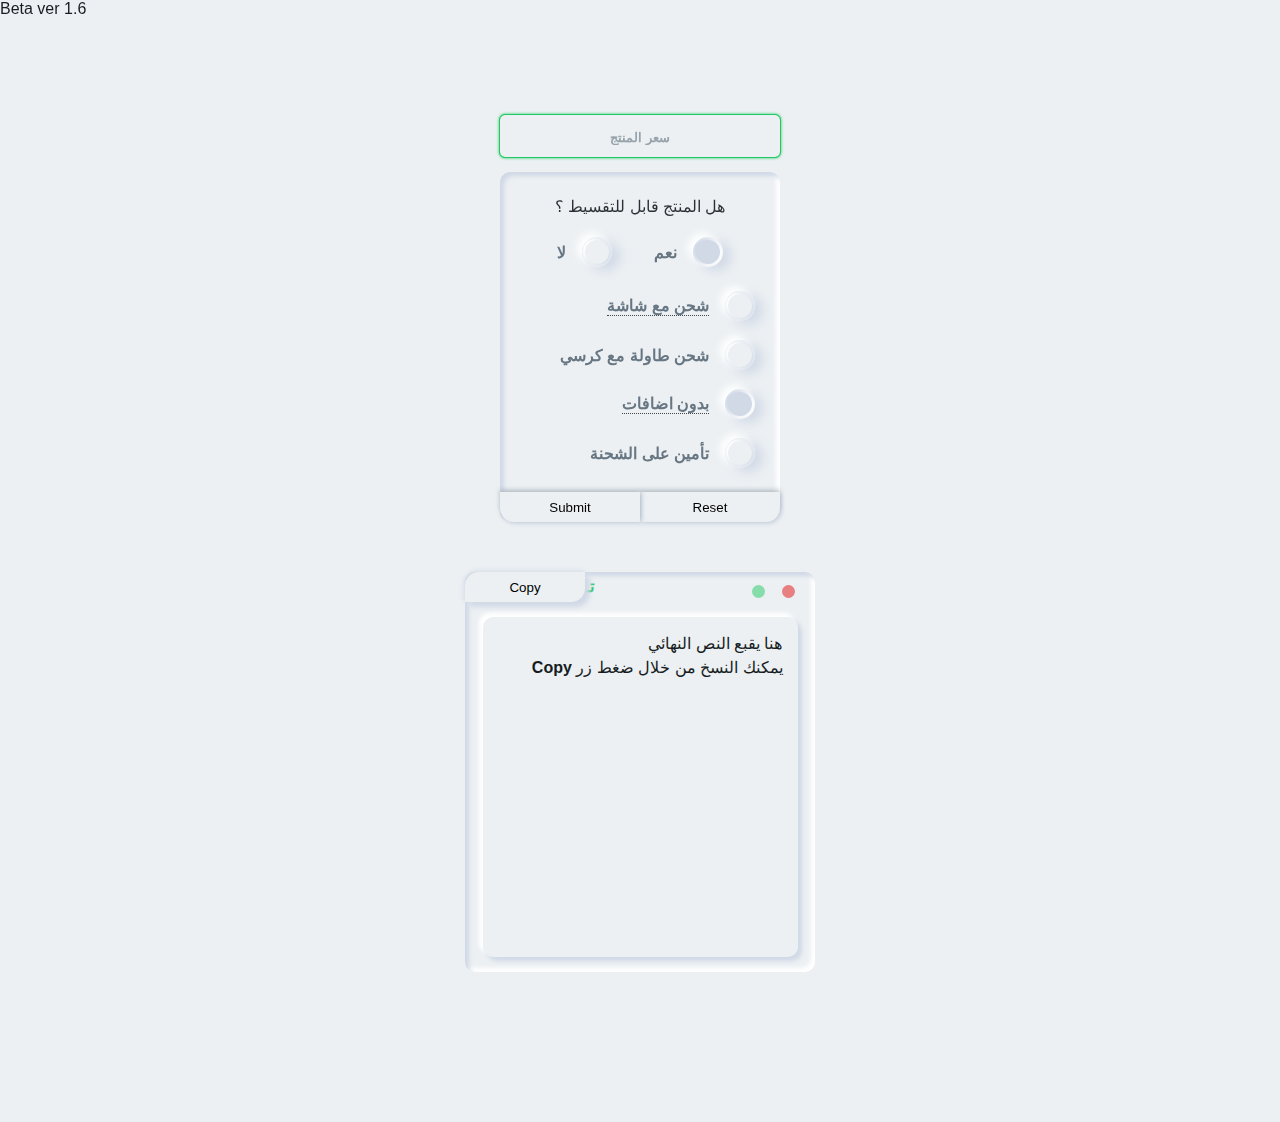
==== index.html @ c0854efd "1.6" ====
<!-- 
    
Author "faisal kamal"
Project start date "2023 / 1 / 10"
version number " 1.6 beta"
Version publication date " 2023 / 1 / 23"
license " free to use  ( with or without modification )"

 -->
<!DOCTYPE html>
<html lang="ar">

<head>
    <meta charset="UTF-8">
    <meta http-equiv="X-UA-Compatible" content="IE=edge">
    <meta name="viewport" content="width=device-width, initial-scale=1.0">
    <link rel="stylesheet" href="style.css">
    <title>احسبها صح</title>
</head>

<body>
    <header>
        <p class="logo">Beta ver 1.6</p>
        <!--        <div>
                
                <p class="auther">By Fisal Kamal</p>
        </div>
         <nav>

            <ul>
                <li><a class="acteive" href="#Home">Home</a></li>
                <li><a href="#link 1">link 1</a></li>
                <li><a href="#link 2">link 2</a></li>
                <li><a href="#link 3">link 3</a></li>
            </ul>
        </nav> -->
    </header>
    <main class="main-container" id="Home">
        <form class="app">
            <input dir="auto" type="number" class="cost shadow" id="cost" pattern="none"
                onKeyPress="if(this.value.length==7) return false;" required autofocus placeholder="سعر المنتج">
            <div class="radiogroup shadow">

                <div class="condition">

                    <div class="head q1">
                        <p>هل المنتج قابل للتقسيط ؟</p>
                    </div>

                    <div class="container">

                        <div class="wrapper">
                            <input checked class="state" type="radio" name="ans" id="able" value="able">
                            <label class="label" for="able">
                                <div class="indicator"></div>
                                <span class="text">نعم</span>
                            </label>
                        </div>

                        <div class="wrapper">
                            <input class="state" type="radio" name="ans" id="notAble" value="notAble">
                            <label class="label" for="notAble">
                                <div class="indicator"></div>
                                <span class="text">لا</span>
                            </label>
                        </div>
                    </div>
                </div>

                <div class="condition condition_1" id="con_1">
                    <div class="head q1">
                        <p>كيف تريد إضافة نسبة القسط ؟</p>
                    </div>
                    <div class="container">
                        <div class="wrapper">
                            <input checked class="state" type="radio" name="inst" id="forLink" value=325>
                            <label class="label" for="forLink">
                                <div class="indicator"></div>
                                <span class="text hint" data-hover="
                                    قم بالاختيار في حاله دفع رابط بقيمه 5000 مرا واحده فقط ">رابط دفع</span>
                            </label>
                        </div>



                        <div class="wrapper">
                            <input class="state" type="radio" name="inst" id="percent" value=6.5%>
                            <label class="label" for="percent">
                                <div class="indicator"></div>
                                <span class="text hint" data-hover="
                                    سيتم اضافه 6.5% من السعر بدون الشحن الى المبلغ الاجمالي ">6.5%</span>
                            </label>

                            <div class="none">
                                <input checked class="none" type="radio" name="inst" id="no-inst" value=0>
                            </div>

                        </div>
                    </div>
                </div>

                <div class="container">
                    <div class="wrapper">
                        <input class="state" type="radio" name="app" id="light">
                        <label class="label" for="light">
                            <div class="indicator"></div>
                            <span class="text hint" data-hover="اضف الخيار اذا كانت  الحسبه للقطع الانفراديه ايضا ">شحن
                                مع شاشة</span>
                        </label>
                    </div>

                    <div class="wrapper">
                        <input class="state" type="radio" name="app" id="heavy">
                        <label class="label" for="heavy">
                            <div class="indicator"></div>
                            <span class="text">شحن طاولة مع كرسي</span>
                        </label>
                    </div>

                    <div class="wrapper">
                        <input checked class="state" type="radio" name="app" id="none">
                        <label class="label" for="none">
                            <div class="indicator"></div>
                            <span class="text hint" data-hover="
                                    سيتم الحساب وفق المبلغ الاصلي بدون اضافه قيم مختلفه للسعر النهائي">بدون
                                اضافات</span>
                        </label>
                    </div>

                    <div class="wrapper">
                        <input class="state" type="checkbox" id="insurance">
                        <label class="label" for="insurance">
                            <div class="indicator"></div>
                            <span class="text">تأمين على الشحنة</span>
                        </label>
                    </div>

                </div>
                <div class="btns">
                    <input class="shadow btn" id="reset" type="reset">
                    <button type="button" class="shadow btn" id="sub">Submit</button>
                </div>
            </div>
        </form>
        <div class="container output shadow effect">
            <div class="eff">
                <span id="red" class="circle red disabeld"></span>
                <span id="green" class="circle green disabeld"></span>
            </div>
            <span id="msg">... تــم نســخ النص</span>
            <button class="shadow btn" id="copy_btn">Copy</button>

            <p dir="rtl" class="area" id="out">
                هنا يقبع النص النهائي<br>
                يمكنك النسخ من خلال ضغط زر <b>Copy</b>
            </p>
        </div>
    </main>


    <script src="app.js"></script>
</body>
---- style.css ----
*,
*::after,
*::before {
    margin: 0;
    padding: 0;
    box-sizing: border-box;
}
.error {
    color : var(--false);
}

ul,
li {
    list-style: none;
}

:root {
    font-size: 16px;
    --primery: #ecf0f3;
    --text: #161d22;
    --text-light: #455866;
    --bold-shadow: #fff;
    --shadow: #d1d9e6;
    --true: #22c962;
    --false: #e40f0f;
}

body {
    font-family: 'Segoe UI', Tahoma, Geneva, Verdana, sans-serif;
    background: var(--primery);
    color: var(--text);
    user-select: none;
}
header {
    position: fixed;
    top: 0;
    left: 0;
    width: 100%;
}
header nav {

    height: 40px;
    background-color: var(--shadow);
    color: var(--text);
    display: flex;
    align-items: center;
    flex-basis: 90%;
}
header div{
    display: flex;
    flex-direction: row;
    justify-content: space-between;
    align-items: center;
    background: var(--shadow);
    padding: 0 10px;
}

nav ul {
    width: 100%;
    height: 100%;
    display: flex;
    flex-direction: row;
    justify-content: center;
    align-items: center;
}

nav ul li {
    width: 8%;
    height: 100%;
    margin: 5px;
    padding: 5px;
    text-align: center;
}

nav ul li a {
    font-size: 0.9em;
    color: var(--text-light);
    line-height: 1.5em;
    text-decoration: none;
    transition: 250ms linear;
    position: relative;
    font-weight: bold;
    text-transform: uppercase;
}

nav ul li a:hover {
    color: var(--text);
}

nav ul li a::after {
    content: "";
    position: absolute;
    bottom: -5px;
    left: 0;
    width: 10%;
    height: 3px;
    border-radius: 5px;
    background: var(--text-light);
    transition: 250ms ease;
}

nav ul li a:hover::after {
    width: 100%;
    background: var(--text);
}

.acteive {
    transform: translate(-4px, 0);
    color: var(--text);
    opacity: 1;
}

a.acteive:after {
    width: 100%;
    background: var(--text);
}
.main-container {
    margin: 100px auto;
    height: 100%;
    width: 100%;
    overflow: hidden;
    display: flex;
    flex-direction: column;
    justify-content: center;
    align-items: center;
}
.app {
    display: flex;
    direction: rtl;
    flex-direction: column;
    flex-wrap: nowrap;
}


.app #cost {
    border: none;
    outline: none;
    font-size: 1.2em;
    border-radius: 5px;
    padding: 10px;
    margin: 15px 0;
    color: var(--text);
    text-align: center;
    transition: 250ms ease;
    background: var(--primery);
}

.shadow {
    border-radius: 10px;
    background: var(--primery);
    box-shadow:
        4px 4px 4px 0px var(--shadow) inset,
        -4px -4px 4px 0px var(--bold-shadow) inset;
}

#cost:focus {
    outline: 1px solid var(--true);
    box-shadow: 0px 0px 3px 1px var(--true);
}

.app #cost::placeholder {
    color: var(--text-light);
    text-align: center;
    font-size: 0.7em;
    font-weight: bold;
    vertical-align: middle;
    opacity: 0.5;
}

input::-webkit-outer-spin-button,
input::-webkit-inner-spin-button {
    -webkit-appearance: none;
}

.none {
    visibility: none;
    display: none;
}

.condition.condition_1 {
    position: relative;
    z-index: 1000;
}
.condition_1 {
    height: 0;
    opacity: 0;
    transition: 500ms ease-in-out;
}

.condition_1 div {
    color: var(--text);
    font-weight: bold;
    padding: 5px;
}

.condition .container {
    width: 100%;
    padding: 0;
    margin: 0;
    display: flex;
    flex-direction: row;
    justify-content: space-evenly;
    align-items: center;
}

.text {
    margin-right: 16px;
    color: var(--text-light);
    opacity: 0.8;
    transition: opacity .2s linear, transform .2s ease-out;
}

.head {
    font-size: 1em;
    padding-bottom: 10px;
    opacity: 1;
    font-weight: 500;
    margin: 0 auto;
    text-align: center;
    opacity: 0.9;
    line-height: 20px;
}


.hint {
    position: relative;
    border-bottom: 1px dotted var(--text);
    z-index: 10;
}

.text.hint::before {
    content: attr(data-hover);
    visibility: hidden;
    opacity: 0;
    width: 150px;
    background-color: var(--text-light);
    color: #fff;
    text-align: center;
    border-radius: 5px;
    padding: 10px;
    transition: opacity 500ms ease-out;
    position: absolute;
    z-index: 100000;
    left: -100%;
    top: 120%;
}

.text.hint:hover:before {
    opacity: 1;
    visibility: visible;
}

.radiogroup {
    padding: 25px 20px 40px 20px;
    width: 280px;
    position: relative;
}

.wrapper {
    margin: 5px 0;
    padding: 5px;
}

.state {
    position: absolute;
    top: 0;
    right: 0;
    opacity: 1e-5;
    pointer-events: none;
}

.label {
    display: inline-flex;
    align-items: center;
    font-weight: bold;
    cursor: pointer;
    color: var(--text-light);
    position: relative;
}



.indicator {
    position: relative;
    border-radius: 50%;
    height: 30px;
    width: 30px;
    background: var(--primery);
    box-shadow:
        -5px -4px 8px 0px var(--bold-shadow),
        8px 4px 12px 0px var(--shadow);
    overflow: hidden;
    z-index: 1;
    transition: 500ms ease-in-out;
}

.indicator::before,
.indicator::after {
    content: '';
    position: absolute;
    background: var(--shadow);
    top: 10%;
    left: 10%;
    height: 80%;
    width: 80%;
    border-radius: 50%;
    z-index: 1;
    transition: 500ms linear;
}

.indicator:hover::before,
.indicator:hover::after {
    background: var(--shadow);
}

.indicator::before {
    box-shadow:
        -4px -2px 4px 0px var(--shadow),
        4px 2px 8px 0px var(--bold-shadow);
}

.indicator::after {
    background-color: var(--primery);
    box-shadow:
        -4px -2px 4px 0px var(--bold-shadow),
        4px 2px 8px 0px var(--shadow);
    transform: scale3d(1, 1, 1);
    transition: opacity .25s ease-in-out, transform .25s ease-in-out;
}

.state:checked~.label .indicator::after {
    transform: scale3d(.975, .975, 1) translate3d(0, 10%, 0);
    opacity: 0;
}


.label:hover .text {
    color: var(--text);
    opacity: 0.9;
}

.btns {
    display: flex;
    justify-content: space-between;
    align-items: center;
    position: absolute;
    width: 100%;
    left: 0;
    margin-top: 10px;
    padding: 0;
}

.btn {
    outline: none;
    border: none;
    width: 50%;
    height: 30px;
    margin: 0;
    padding: 0;
    border-radius: 10px;
    background: var(--primery);
    box-shadow:
        0px -2px 5px 0px #45586655,
        2px 2px 4px 0px var(--shadow);
    cursor: pointer;
}

.btn:first-child {
    border-radius: 0 0 14px 0;
}

.btn:last-child {
    border-radius: 0 0 0 14px;
}

#msg {
    position: absolute;
    top: 0px;
    left:0px;
    transition: 250ms linear;
    z-index: 1;
    font-weight: bold;
    padding: 5px;
    color: var(--true);
    font-size: 1em;
}
.btn#copy_btn{
    position: relative;
    z-index:10;
    border-radius: 14px 0 14px 0;
    box-shadow:
        5px 5px 5px 0px var(--shadow),
        -1px -1px 5px 0px var(--shadow);
    
}
.disabeld {
    color: red;
}

.btn:active , .btn#copy_btn:active{
    color: var(--true);
    box-shadow:
        4px 4px 4px 0px var(--shadow) inset,
        -4px -4px 4px 0px var(--bold-shadow) inset;
}

.btn:hover:first-child , .btn:active:first-child   {
    color: var(--false);
}

.btn:hover {
    color: var(--true);
}

.eff {
    position: absolute;
    top: 10px;
    right: 20px;
    height: 30px;
    width: 100px;
    background-color: none
}

.circle {
    position: absolute;
    top: 3px;
    right: 00px;
    height: 13px;
    width: 13px;
    border-radius: 50%;
}
.circle {
    opacity: 0.8;
    box-shadow: none;
}

.circle.red{
    background-color: var(--false);
    box-shadow: 0 0 10px 3px var(--false) , 
                0 0 10px 0 var(--false)  ;
}
.circle.green{
    right: 30px;
    background-color: var(--true);
    box-shadow: 0 0 10px 3px var(--true) , 
                0 0 10px 0 var(--true)  ;
}

.container.output {
    width: 350px;
    height: 400px;
    margin: 50px auto;
    border-radius: 10px;
    position: relative;
}
.circle.disabeld {
    opacity: 0.5 !important;
    box-shadow: none !important;
}

.container.output .area {
    width: 90%;
    height: 85%;
    padding: 15px;
    margin: 15px auto 0 auto;
    font-size: 1em;
    line-height: 1.5em;
    border-radius: 10px;
    overflow-Y: scroll;
    background: var(--primery);
    box-shadow:
        4px 4px 4px var(--shadow),
        -4px -4px 4px var(--bold-shadow);
    position: relative;
    z-index: 1;
}

.container.output .area::-webkit-scrollbar-thumb {
    border-radius: 10px;
    box-shadow:
        4px 4px 4px 0px var(--text-light) inset,
        -4px -4px 4px 0px var(--text) inset;
}

.container.output .area::-webkit-scrollbar {
    width: 7px;
    background: transparent;

}

.container.output .btn {
    width: 120px;
    height: 30px;
    box-shadow:
        4px 4px 4px 0px var(--shadow),
        -4px -4px 4px 0px var(--bold-shadow);
}

.container.output .btn:active {
    box-shadow:
        4px 4px 4px 0px var(--shadow) inset,
        -4px -4px 4px 0px var(--bold-shadow) inset;
    color: var(--true);
}


footer {
    display: flex;
    flex-direction: row;
    justify-content: space-evenly;
    align-items: center;
}

footer p {
    color: var(--text-light);
    text-transform: uppercase;
}
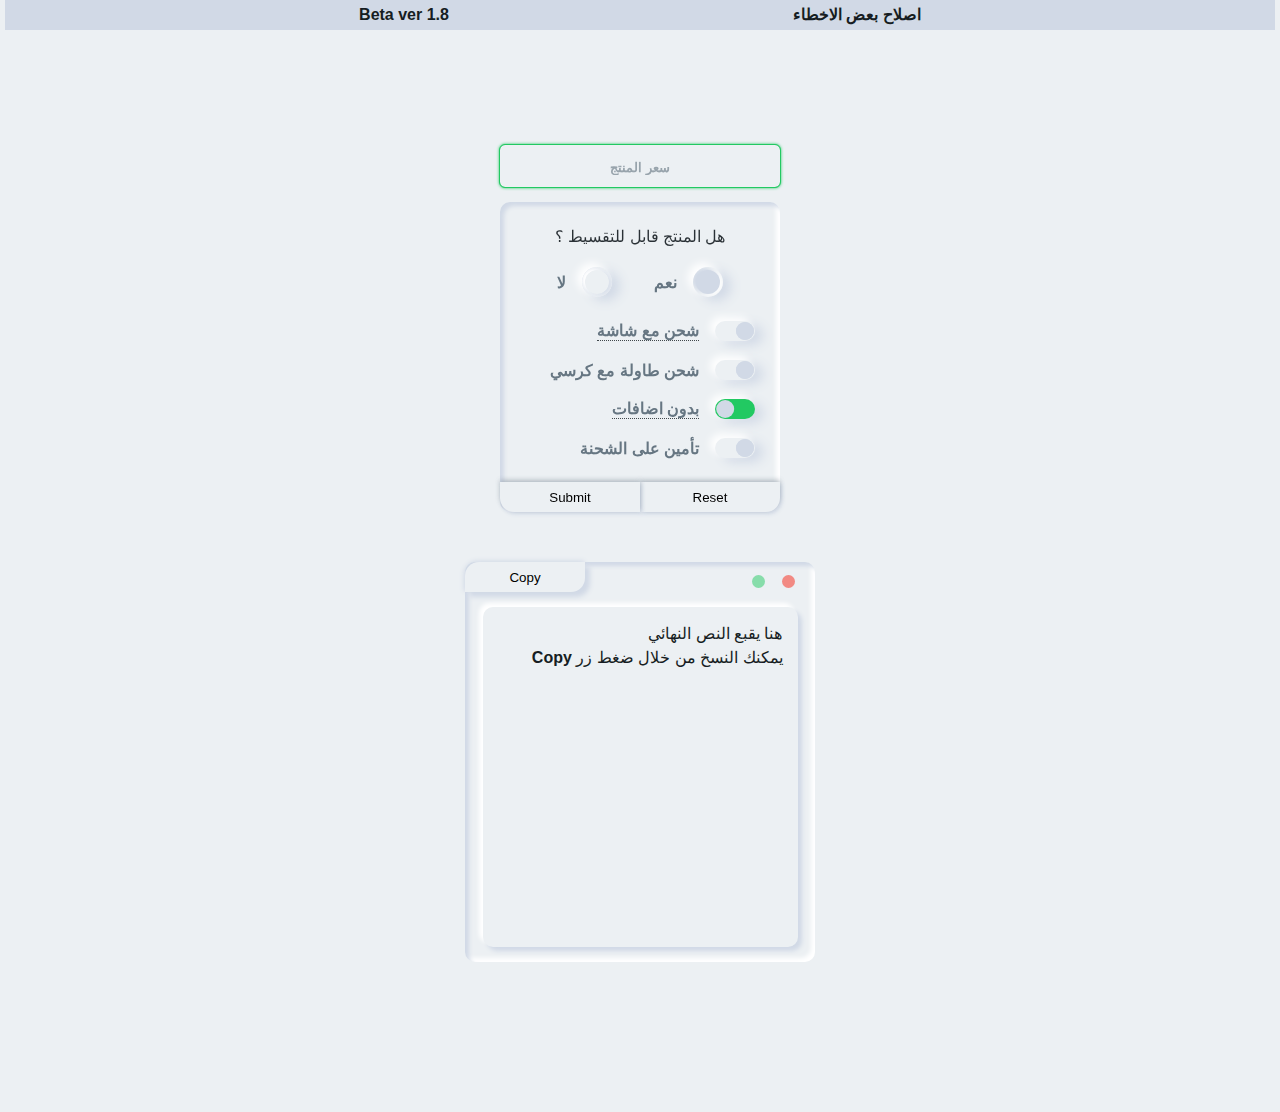
==== commit 9af2cc82: "1.8" ====
--- a/index.html
+++ b/index.html
@@ -2,8 +2,8 @@
     
 Author "faisal kamal"
 Project start date "2023 / 1 / 10"
-version number " 1.6 beta"
-Version publication date " 2023 / 1 / 23"
+version number " 1.8 beta"
+Version publication date " 2023 / 1 / 28"
 license " free to use  ( with or without modification )"
 
  -->
@@ -20,7 +20,12 @@
 
 <body>
     <header>
-        <p class="logo">Beta ver 1.6</p>
+        <div class="beta_info unselectable">
+            <p class="logo">Beta ver 1.8</p>
+            <p class="info">اصلاح بعض الاخطاء</p>
+            <!-- <p class="info">تحديث الشكل ليكون ملائما اكثر للنظر</p> -->
+        </div>
+
         <!--        <div>
                 
                 <p class="auther">By Fisal Kamal</p>
@@ -36,7 +41,7 @@
         </nav> -->
     </header>
     <main class="main-container" id="Home">
-        <form class="app">
+        <form class="app unselectable">
             <input dir="auto" type="number" class="cost shadow" id="cost" pattern="none"
                 onKeyPress="if(this.value.length==7) return false;" required autofocus placeholder="سعر المنتج">
             <div class="radiogroup shadow">
@@ -68,9 +73,11 @@
                 </div>
 
                 <div class="condition condition_1" id="con_1">
+                    
                     <div class="head q1">
                         <p>كيف تريد إضافة نسبة القسط ؟</p>
                     </div>
+
                     <div class="container">
                         <div class="wrapper">
                             <input checked class="state" type="radio" name="inst" id="forLink" value=325>
@@ -81,8 +88,6 @@
                             </label>
                         </div>
 
-
-
                         <div class="wrapper">
                             <input class="state" type="radio" name="inst" id="percent" value=6.5%>
                             <label class="label" for="percent">
@@ -90,12 +95,14 @@
                                 <span class="text hint" data-hover="
                                     سيتم اضافه 6.5% من السعر بدون الشحن الى المبلغ الاجمالي ">6.5%</span>
                             </label>
+                        </div>
 
+                        <div class="wrapper">
                             <div class="none">
                                 <input checked class="none" type="radio" name="inst" id="no-inst" value=0>
                             </div>
+                        </div>
 
-                        </div>
                     </div>
                 </div>
 
@@ -103,7 +110,7 @@
                     <div class="wrapper">
                         <input class="state" type="radio" name="app" id="light">
                         <label class="label" for="light">
-                            <div class="indicator"></div>
+                            <div class="indicator-checkBox"></div>
                             <span class="text hint" data-hover="اضف الخيار اذا كانت  الحسبه للقطع الانفراديه ايضا ">شحن
                                 مع شاشة</span>
                         </label>
@@ -112,7 +119,7 @@
                     <div class="wrapper">
                         <input class="state" type="radio" name="app" id="heavy">
                         <label class="label" for="heavy">
-                            <div class="indicator"></div>
+                            <div class="indicator-checkBox"></div>
                             <span class="text">شحن طاولة مع كرسي</span>
                         </label>
                     </div>
@@ -120,7 +127,7 @@
                     <div class="wrapper">
                         <input checked class="state" type="radio" name="app" id="none">
                         <label class="label" for="none">
-                            <div class="indicator"></div>
+                            <div class="indicator-checkBox"></div>
                             <span class="text hint" data-hover="
                                     سيتم الحساب وفق المبلغ الاصلي بدون اضافه قيم مختلفه للسعر النهائي">بدون
                                 اضافات</span>
@@ -130,25 +137,25 @@
                     <div class="wrapper">
                         <input class="state" type="checkbox" id="insurance">
                         <label class="label" for="insurance">
-                            <div class="indicator"></div>
+                            <div class="indicator-checkBox"></div>
                             <span class="text">تأمين على الشحنة</span>
                         </label>
                     </div>
 
                 </div>
-                <div class="btns">
+                <div class="btns unselectable">
                     <input class="shadow btn" id="reset" type="reset">
                     <button type="button" class="shadow btn" id="sub">Submit</button>
                 </div>
             </div>
         </form>
         <div class="container output shadow effect">
-            <div class="eff">
+            <div class="eff unselectable">
                 <span id="red" class="circle red disabeld"></span>
                 <span id="green" class="circle green disabeld"></span>
             </div>
-            <span id="msg">... تــم نســخ النص</span>
-            <button class="shadow btn" id="copy_btn">Copy</button>
+            <span class="unselectable" id="msg">... تــم نســخ النص</span>
+            <button class="shadow btn unselectable" id="copy_btn">Copy</button>
 
             <p dir="rtl" class="area" id="out">
                 هنا يقبع النص النهائي<br>
--- a/style.css
+++ b/style.css
@@ -22,23 +22,35 @@
     --bold-shadow: #fff;
     --shadow: #d1d9e6;
     --true: #22c962;
-    --false: #e40f0f;
+    --false: #f72414;
 }
 
 body {
     font-family: 'Segoe UI', Tahoma, Geneva, Verdana, sans-serif;
     background: var(--primery);
     color: var(--text);
+    
+}
+
+.unselectable {
     user-select: none;
-}
+    -moz-user-select: none;
+    -webkit-user-select: none;
+}
+
 header {
-    position: fixed;
-    top: 0;
-    left: 0;
-    width: 100%;
-}
+    color: var(--text);
+    height: 30px;
+    font-weight: 700;
+    padding: 0 5px;
+    line-height: 30px;
+}
+.beta_info {
+    display: flex;
+    justify-content: space-evenly;
+}
+
 header nav {
-
     height: 40px;
     background-color: var(--shadow);
     color: var(--text);
@@ -184,6 +196,7 @@
 .condition_1 {
     height: 0;
     opacity: 0;
+    transform: scaleY(0);
     transition: 500ms ease-in-out;
 }
 
@@ -238,11 +251,11 @@
     text-align: center;
     border-radius: 5px;
     padding: 10px;
-    transition: opacity 500ms ease-out;
+    transition:  400ms ease-out;
     position: absolute;
     z-index: 100000;
-    left: -100%;
-    top: 120%;
+    left: 0%;
+    top: 150%;
 }
 
 .text.hint:hover:before {
@@ -267,6 +280,7 @@
     right: 0;
     opacity: 1e-5;
     pointer-events: none;
+    transition: 300ms ease-out;
 }
 
 .label {
@@ -279,8 +293,7 @@
 }
 
 
-
-.indicator {
+.indicator{
     position: relative;
     border-radius: 50%;
     height: 30px;
@@ -310,7 +323,12 @@
 
 .indicator:hover::before,
 .indicator:hover::after {
-    background: var(--shadow);
+    border:1px solid var(--true);
+}
+
+.state:checked~.label .indicator:hover::before,
+.state:checked~.label .indicator:hover::after {
+    border:none;
 }
 
 .indicator::before {
@@ -333,6 +351,48 @@
     opacity: 0;
 }
 
+.indicator-checkBox {
+    position: relative;
+    border-radius: 10px;
+    height: 20px;
+    width: 40px;
+    background: var(--primery);
+    box-shadow: 
+    -5px -4px 8px 0px var(--bold-shadow),
+    8px 4px 12px 0px var(--shadow);
+    z-index: 1;
+    transition: 500ms ease-in-out;
+}
+.indicator-checkBox::before,
+.indicator-checkBox::after {
+    content: '';
+    position: absolute;
+    background: var(--shadow);
+    top: 1px;
+    right:1px;
+    height: 18px;
+    width: 18px;
+    border-radius: 50%;
+    z-index: 1;
+    transition: 500ms linear;
+}
+
+
+.indicator-checkBox::after {
+    background-color: var(--shadow);
+    transition: opacity .25s ease-in-out, transform .25s ease-in-out;
+}
+.state:checked~.label .indicator-checkBox::after {
+    transform:  translateX(-110%);
+    opacity: 1;
+}
+.state:checked~.label .indicator-checkBox::before {
+    transform:  translateX(-110%);
+    opacity: 0;
+}
+.state:checked~.label .indicator-checkBox{
+    background-color: var(--true);
+}
 
 .label:hover .text {
     color: var(--text);
@@ -383,6 +443,7 @@
     padding: 5px;
     color: var(--true);
     font-size: 1em;
+    Opacity:0;
 }
 .btn#copy_btn{
     position: relative;
@@ -514,4 +575,4 @@
 footer p {
     color: var(--text-light);
     text-transform: uppercase;
-}+}
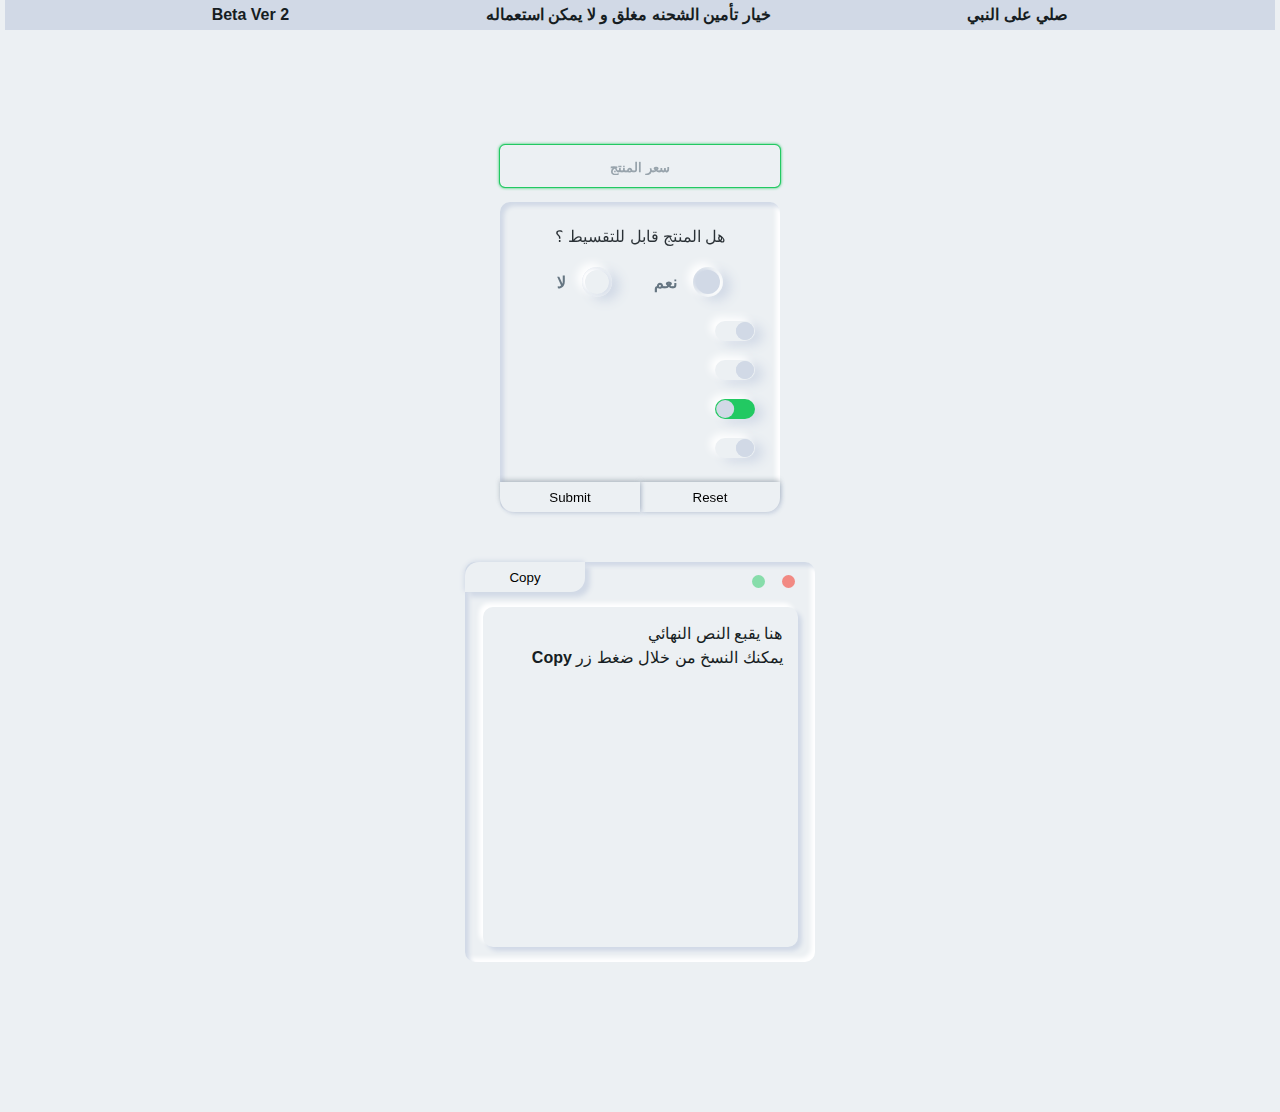
==== commit 0144800b: "Update index.html" ====
--- a/index.html
+++ b/index.html
@@ -14,16 +14,21 @@
     <meta charset="UTF-8">
     <meta http-equiv="X-UA-Compatible" content="IE=edge">
     <meta name="viewport" content="width=device-width, initial-scale=1.0">
+    <meta name="theme-color" media="(prefers-color-scheme: light)" content="white">
+    <meta name="theme-color" media="(prefers-color-scheme: dark)"  content="black">
+    <link rel="apple-touch-icon" href="icon.png">
     <link rel="stylesheet" href="style.css">
+    <link rel="icon" href="icon.png">
+    <link rel="manifest" href="manifest.json">
     <title>احسبها صح</title>
 </head>
 
 <body>
     <header>
         <div class="beta_info unselectable">
-            <p class="logo">Beta ver 1.8</p>
-            <p class="info">اصلاح بعض الاخطاء</p>
-            <!-- <p class="info">تحديث الشكل ليكون ملائما اكثر للنظر</p> -->
+            <p class="logo">Beta Ver 2</p>
+            <p class="info">خيار تأمين الشحنه مغلق و لا يمكن استعماله</p>
+            <p class="info">صلي على النبي</p>
         </div>
 
         <!--        <div>
@@ -111,8 +116,7 @@
                         <input class="state" type="radio" name="app" id="light">
                         <label class="label" for="light">
                             <div class="indicator-checkBox"></div>
-                            <span class="text hint" data-hover="اضف الخيار اذا كانت  الحسبه للقطع الانفراديه ايضا ">شحن
-                                مع شاشة</span>
+<!--                             <span class="text hint"</span> -->
                         </label>
                     </div>
 
@@ -120,7 +124,7 @@
                         <input class="state" type="radio" name="app" id="heavy">
                         <label class="label" for="heavy">
                             <div class="indicator-checkBox"></div>
-                            <span class="text">شحن طاولة مع كرسي</span>
+<!--                             <span class="text">شحن طاولة مع كرسي</span> -->
                         </label>
                     </div>
 
@@ -128,9 +132,9 @@
                         <input checked class="state" type="radio" name="app" id="none">
                         <label class="label" for="none">
                             <div class="indicator-checkBox"></div>
-                            <span class="text hint" data-hover="
+<!--                             <span class="text hint" data-hover="
                                     سيتم الحساب وفق المبلغ الاصلي بدون اضافه قيم مختلفه للسعر النهائي">بدون
-                                اضافات</span>
+                                اضافات</span> -->
                         </label>
                     </div>
 
@@ -138,7 +142,7 @@
                         <input class="state" type="checkbox" id="insurance">
                         <label class="label" for="insurance">
                             <div class="indicator-checkBox"></div>
-                            <span class="text">تأمين على الشحنة</span>
+<!--                             <span class="text">تأمين على الشحنة</span> -->
                         </label>
                     </div>
 
@@ -166,4 +170,4 @@
 
 
     <script src="app.js"></script>
-</body>+</body>
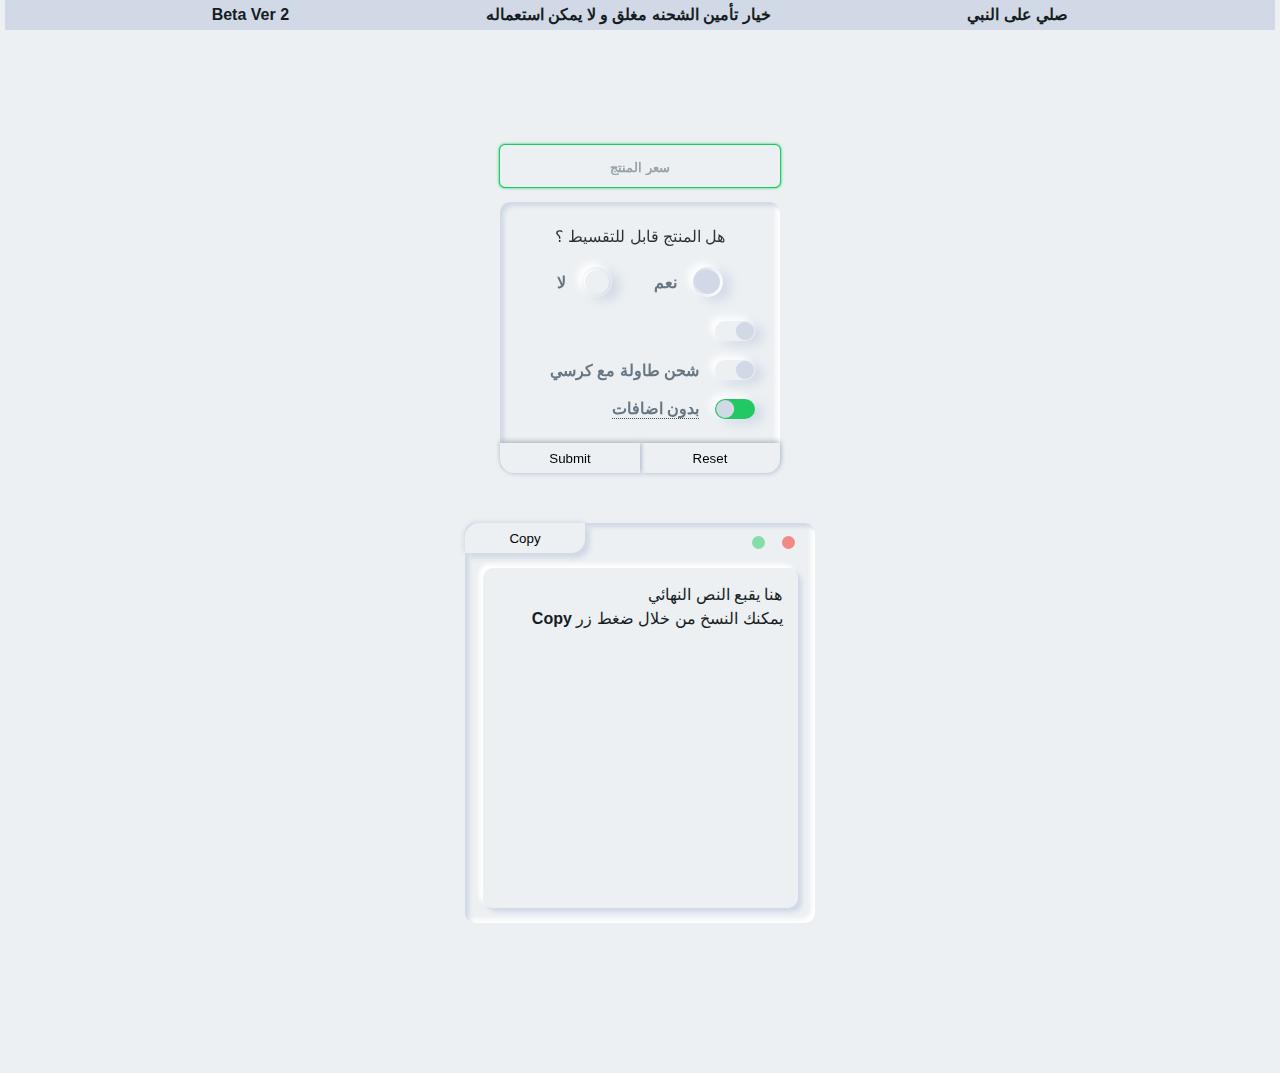
==== commit 0f368e31: "Update index.html" ====
--- a/index.html
+++ b/index.html
@@ -116,7 +116,7 @@
                         <input class="state" type="radio" name="app" id="light">
                         <label class="label" for="light">
                             <div class="indicator-checkBox"></div>
-<!--                             <span class="text hint"</span> -->
+                            <span class="text hint"</span>
                         </label>
                     </div>
 
@@ -124,7 +124,7 @@
                         <input class="state" type="radio" name="app" id="heavy">
                         <label class="label" for="heavy">
                             <div class="indicator-checkBox"></div>
-<!--                             <span class="text">شحن طاولة مع كرسي</span> -->
+                            <span class="text">شحن طاولة مع كرسي</span>
                         </label>
                     </div>
 
@@ -132,19 +132,17 @@
                         <input checked class="state" type="radio" name="app" id="none">
                         <label class="label" for="none">
                             <div class="indicator-checkBox"></div>
-<!--                             <span class="text hint" data-hover="
-                                    سيتم الحساب وفق المبلغ الاصلي بدون اضافه قيم مختلفه للسعر النهائي">بدون
-                                اضافات</span> -->
+                             <span class="text hint">بدون اضافات</span>
                         </label>
                     </div>
 
-                    <div class="wrapper">
+<!--                     <div class="wrapper">
                         <input class="state" type="checkbox" id="insurance">
                         <label class="label" for="insurance">
                             <div class="indicator-checkBox"></div>
-<!--                             <span class="text">تأمين على الشحنة</span> -->
+                             <span class="text">تأمين على الشحنة</span>
                         </label>
-                    </div>
+                    </div> -->
 
                 </div>
                 <div class="btns unselectable">
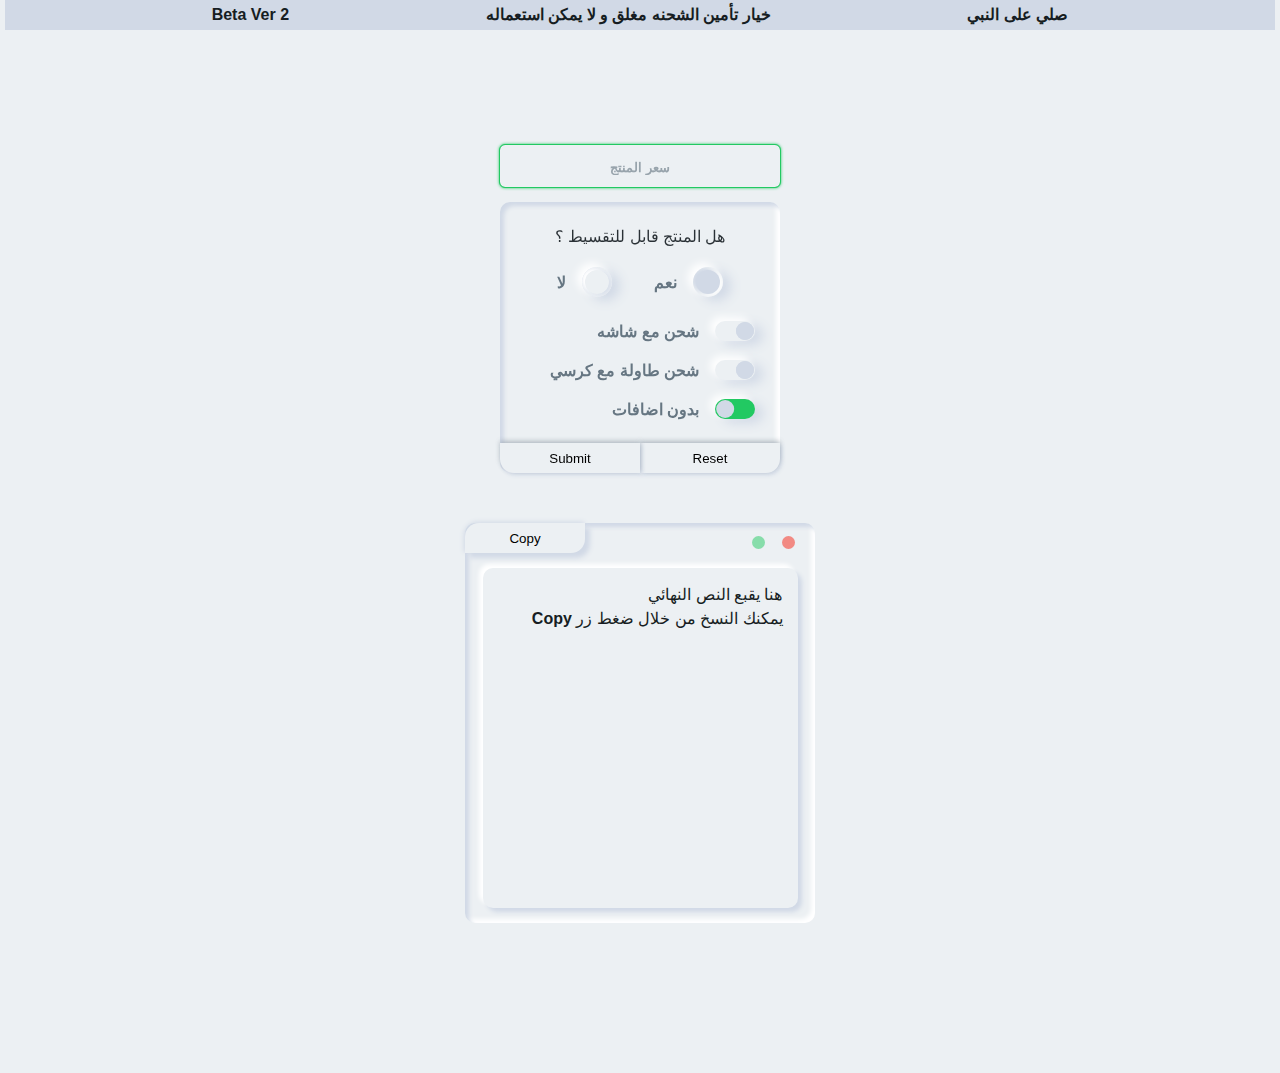
==== commit 5acc0bc9: "Update index.html" ====
--- a/index.html
+++ b/index.html
@@ -28,7 +28,7 @@
         <div class="beta_info unselectable">
             <p class="logo">Beta Ver 2</p>
             <p class="info">خيار تأمين الشحنه مغلق و لا يمكن استعماله</p>
-            <p class="info">صلي على النبي</p>
+            <p class="info red">صلي على النبي</p>
         </div>
 
         <!--        <div>
@@ -116,7 +116,7 @@
                         <input class="state" type="radio" name="app" id="light">
                         <label class="label" for="light">
                             <div class="indicator-checkBox"></div>
-                            <span class="text hint"</span>
+                            <span class="text">شحن مع شاشه</span>
                         </label>
                     </div>
 
@@ -132,7 +132,7 @@
                         <input checked class="state" type="radio" name="app" id="none">
                         <label class="label" for="none">
                             <div class="indicator-checkBox"></div>
-                             <span class="text hint">بدون اضافات</span>
+                             <span class="text">بدون اضافات</span>
                         </label>
                     </div>
 
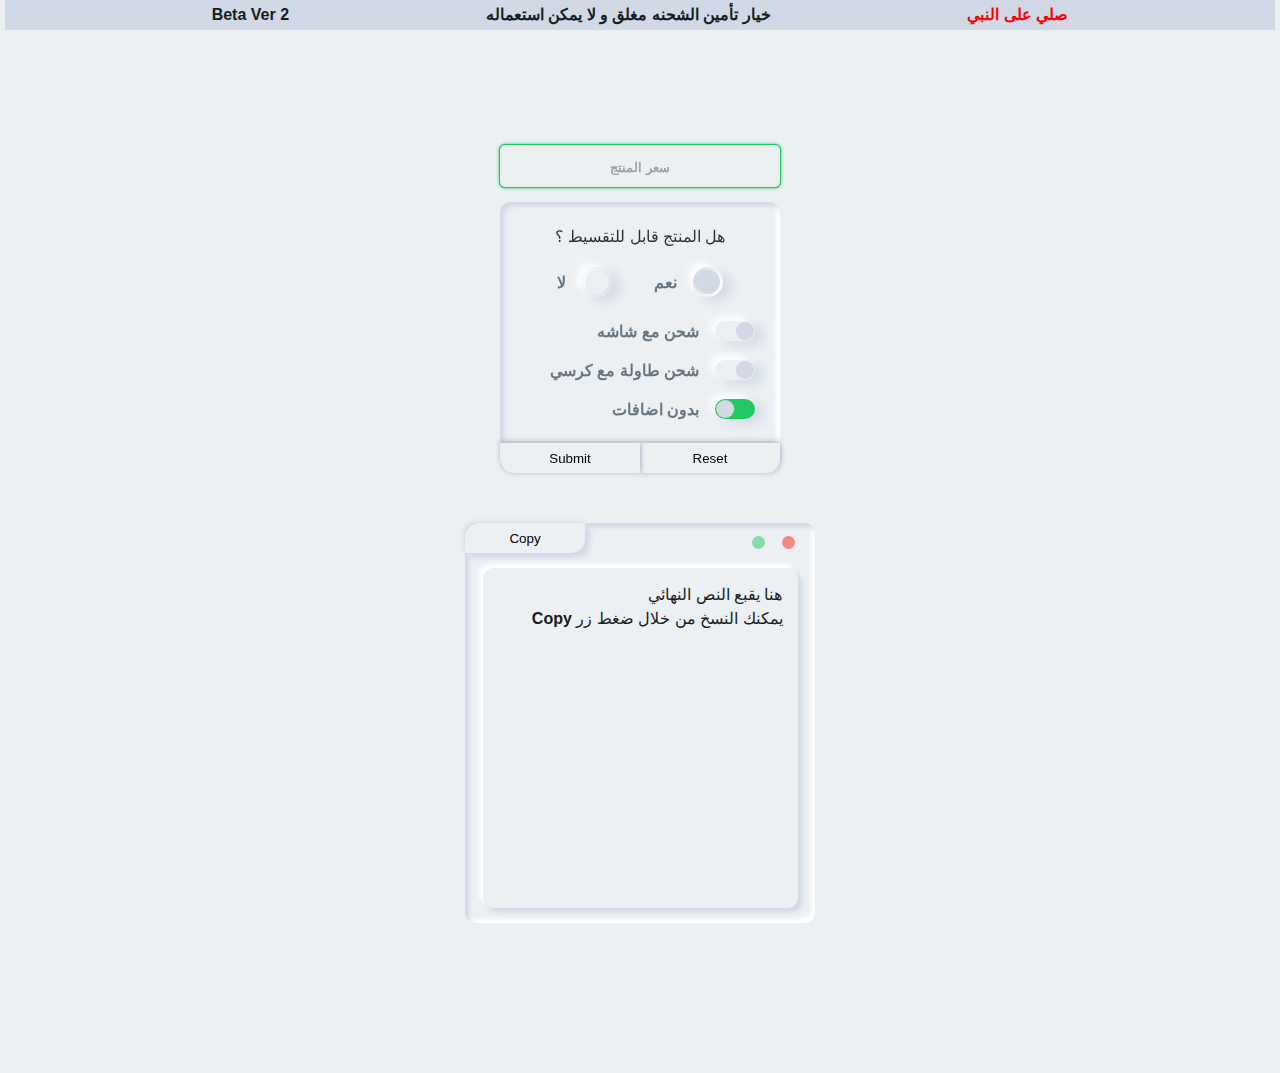
==== commit f181a45c: "Update index.html" ====
--- a/index.html
+++ b/index.html
@@ -28,7 +28,7 @@
         <div class="beta_info unselectable">
             <p class="logo">Beta Ver 2</p>
             <p class="info">خيار تأمين الشحنه مغلق و لا يمكن استعماله</p>
-            <p class="info red">صلي على النبي</p>
+            <p class="info disabeld">صلي على النبي</p>
         </div>
 
         <!--        <div>
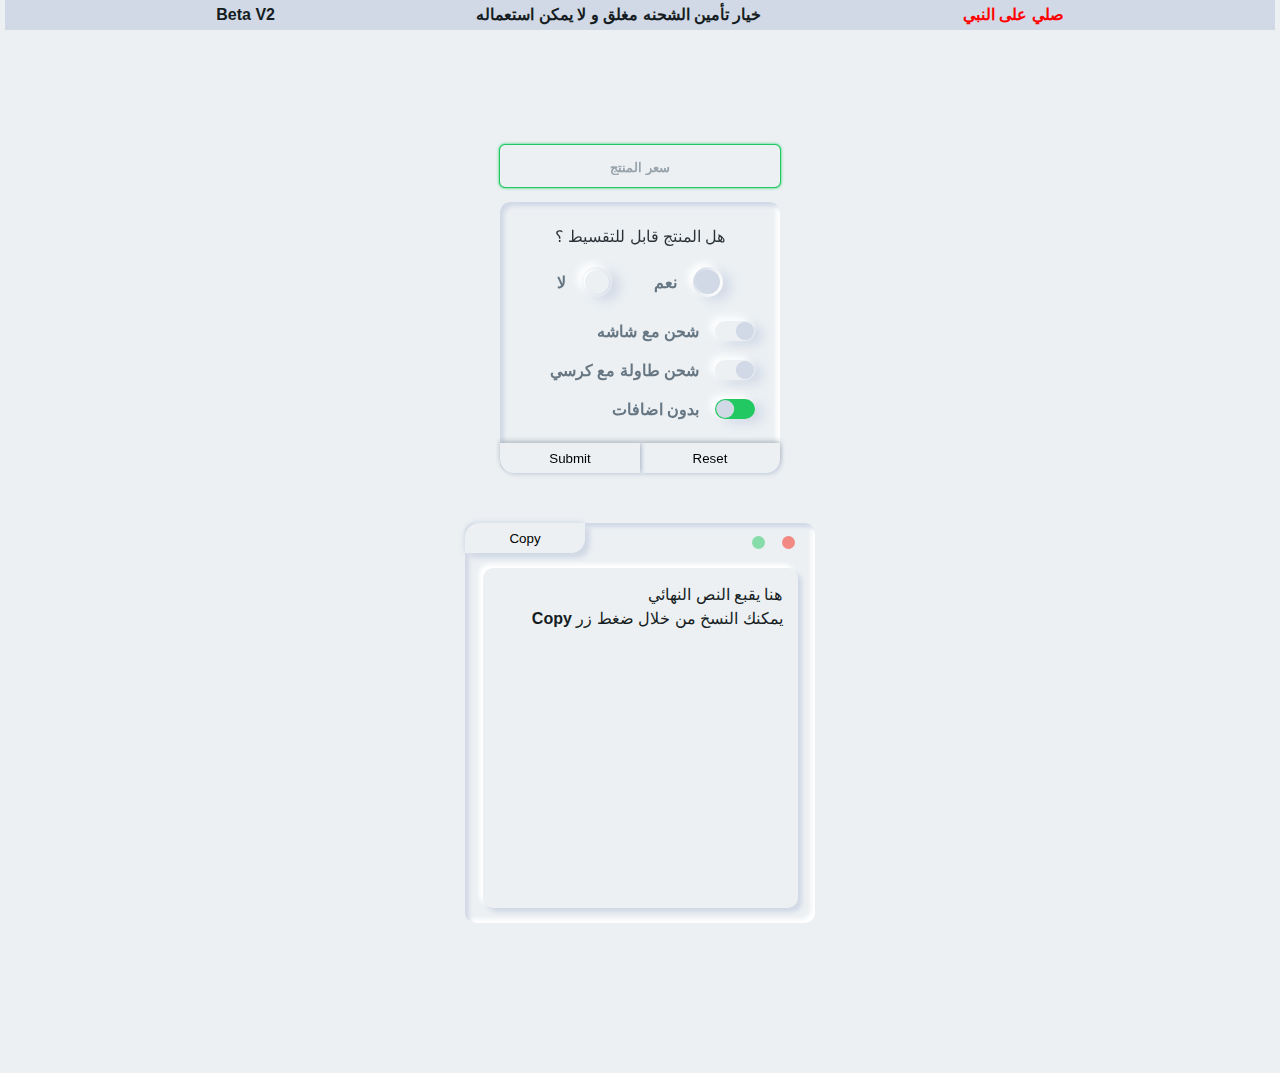
==== commit 09036b63: "Update index.html" ====
--- a/index.html
+++ b/index.html
@@ -26,7 +26,7 @@
 <body>
     <header>
         <div class="beta_info unselectable">
-            <p class="logo">Beta Ver 2</p>
+            <p class="info">Beta V2</p>
             <p class="info">خيار تأمين الشحنه مغلق و لا يمكن استعماله</p>
             <p class="info disabeld">صلي على النبي</p>
         </div>
